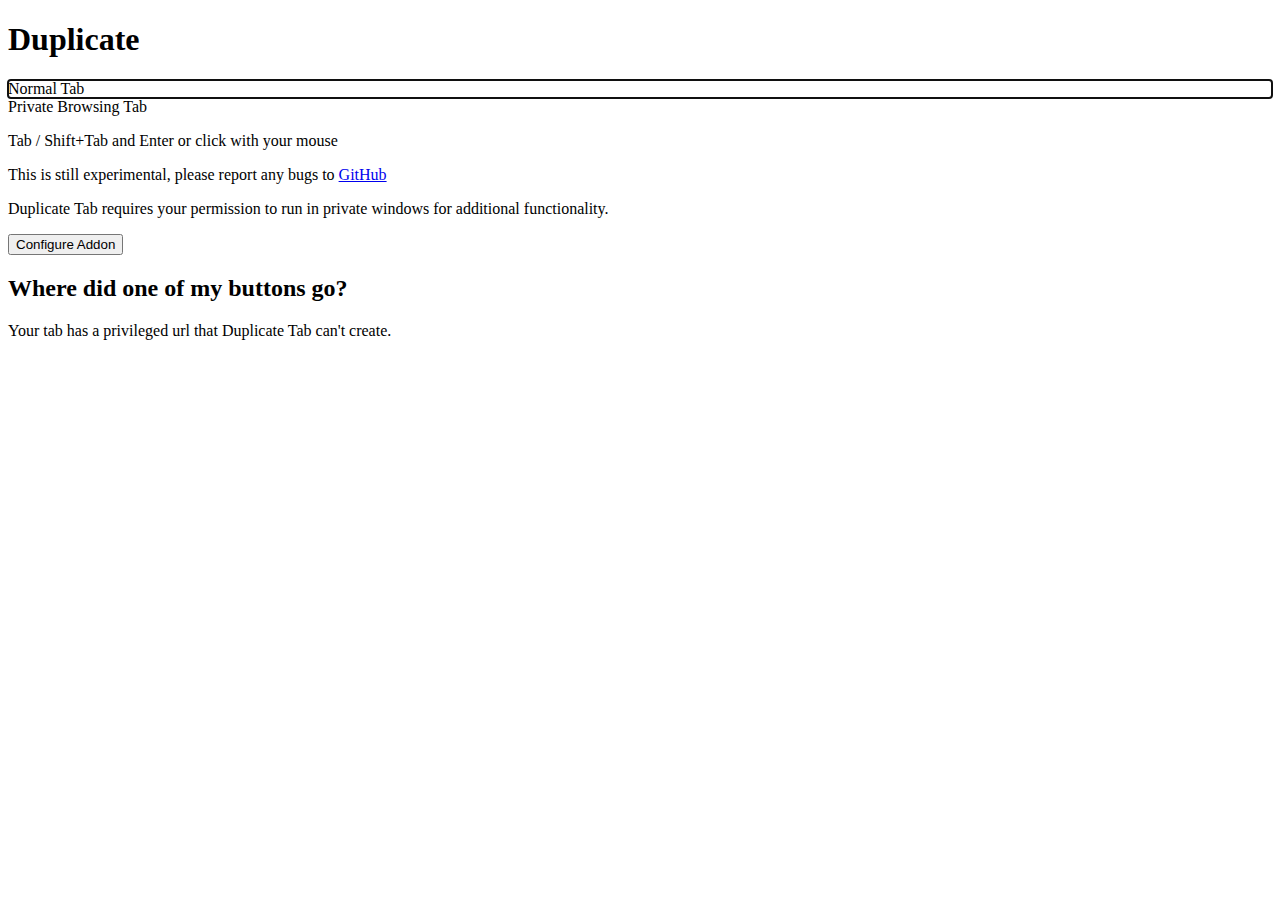
==== page/page.html @ a503a26b "Remove leading underscores in new versions of code" ====
<!DOCTYPE html>
<html>
  <head>
    <meta charset="utf-8">
    <link rel="stylesheet" href="/page/styles.css">
    <link rel="shortcut icon" typ e= "image/png" href="/icons/fork-32.png"/>
    <title>Duplicate Tab</title>
  </head>
  <body>
    <h1 id="header">Duplicate</h1>
    <div id="grid">
      <div id="normal" tabindex="1" autofocus><span>Normal Tab</span></div>
      <div id="private" tabindex="1"><span>Private Browsing Tab</span></div>
    </div>
    <p>Tab / Shift+Tab and Enter or click with your mouse</p>
    <p>This is still experimental, please report any bugs to <a href="https://github.com/Skeletonxf/duplicate-tab">GitHub</a></p>
    <div class="notice hidden" id="privateBrowsingPermission">
        <p class="highlight">Duplicate Tab requires your permission to run in private windows for additional functionality.</p>
        <button id="openOptionsPage">Configure Addon</button>
    </div>
    <div class="notice hidden" id="privilegedTab">
        <h2>Where did one of my buttons go?</h2>
        <p>Your tab has a privileged url that Duplicate Tab can't create.</p>
    </div>
  </body>
</html>
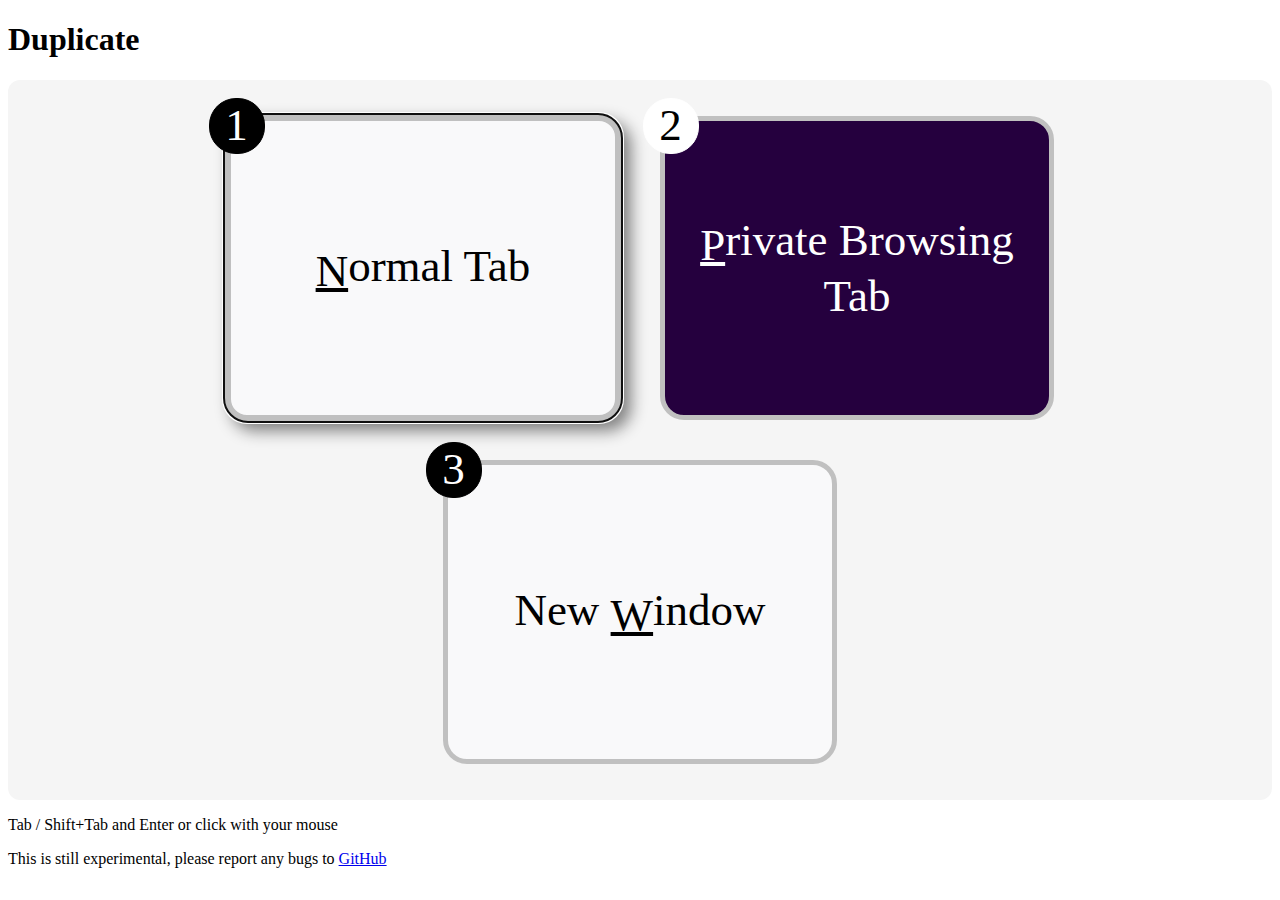
==== commit 600d1689: "Make advanced duplication page script generic over each button, finish implementing new window butto" ====
--- a/page/page.html
+++ b/page/page.html
@@ -9,13 +9,26 @@
   <body>
     <h1 id="header">Duplicate</h1>
     <div id="grid">
-      <div id="normal" tabindex="1" autofocus><span>Normal Tab</span></div>
-      <div id="private" tabindex="1"><span>Private Browsing Tab</span></div>
+      <div id="normal" tabindex="1" autofocus>
+          <span><span class="button-shortcut">N</span>ormal Tab</span>
+          <span class="shortcut dark-shortcut">1</span>
+      </div>
+      <div id="private" tabindex="1">
+          <span><span class="button-shortcut">P</span>rivate Browsing Tab</span>
+          <span class="shortcut white-shortcut">2</span>
+      </div>
+      <div id="window" tabindex="1" class="normal-style">
+          <span>New <span class="button-shortcut">W</span>indow</span>
+          <span class="shortcut window-shortcut">3</span>
+      </div>
     </div>
     <p>Tab / Shift+Tab and Enter or click with your mouse</p>
     <p>This is still experimental, please report any bugs to <a href="https://github.com/Skeletonxf/duplicate-tab">GitHub</a></p>
     <div class="notice hidden" id="privateBrowsingPermission">
-        <p class="highlight">Duplicate Tab requires your permission to run in private windows for additional functionality.</p>
+        <p class="highlight">
+            Duplicate Tab requires your permission to run in
+            private windows for all functionality involving private browsing.
+        </p>
         <button id="openOptionsPage">Configure Addon</button>
     </div>
     <div class="notice hidden" id="privilegedTab">
--- a/page/styles.css
+++ b/page/styles.css
@@ -0,0 +1,107 @@
+#grid {
+    padding: 1em;
+    background-color: whitesmoke;
+    border-radius: 12px;
+    display: flex;
+    flex-direction: row;
+    flex-wrap: wrap;
+    justify-content: center;
+}
+
+#grid div {
+    margin: 20px;
+    border-radius: 24px;
+    padding: 12px;
+    display: flex;
+    align-items: center;
+    justify-content: center;
+    border: 5px solid silver;
+    cursor: pointer;
+    position: relative;
+    height: 30vmin;
+    width: 40vmin;
+}
+
+span {
+    vertical-align: middle;
+    text-align: center;
+    font-size: 5vh;
+}
+
+#grid div:focus {
+    border: 8px solid silver;
+    box-shadow: 8px 8px 16px grey;
+    margin: 17px;
+}
+
+#normal {
+    /* blank new tab page */
+    background-color: #F9F9FA;
+    color: black;
+}
+
+#private {
+    /* Firefox's private browsing colour */
+    background-color: #25003E;
+    color: white;
+}
+
+.button-shortcut {
+    text-decoration: underline;
+}
+
+.highlight {
+    font-weight: bold;
+}
+
+.notice {
+    border-left: 5px solid #ffab00;
+    padding-left: 5px;
+}
+
+.hidden {
+    display: none;
+}
+
+.shortcut {
+    position: absolute;
+    top: -0.5em;
+    left: -0.5em;
+    border: 1px solid black;
+    border-radius: 0.6em;
+    width: 1.2em;
+    height: 1.2em;
+
+}
+
+.dark-shortcut {
+    color: white;
+    background-color: black;
+}
+
+.white-shortcut {
+    color: black;
+    background-color: white;
+    border-color: white;
+}
+
+.normal-style {
+    background-color: #F9F9FA;
+    color: black;
+}
+
+.normal-style .window-shortcut {
+    color: white;
+    background-color: black;
+}
+
+.private-style {
+    background-color: #25003E;
+    color: white;
+}
+
+.private-style .window-shortcut {
+    color: black;
+    background-color: white;
+    border-color: white;
+}
